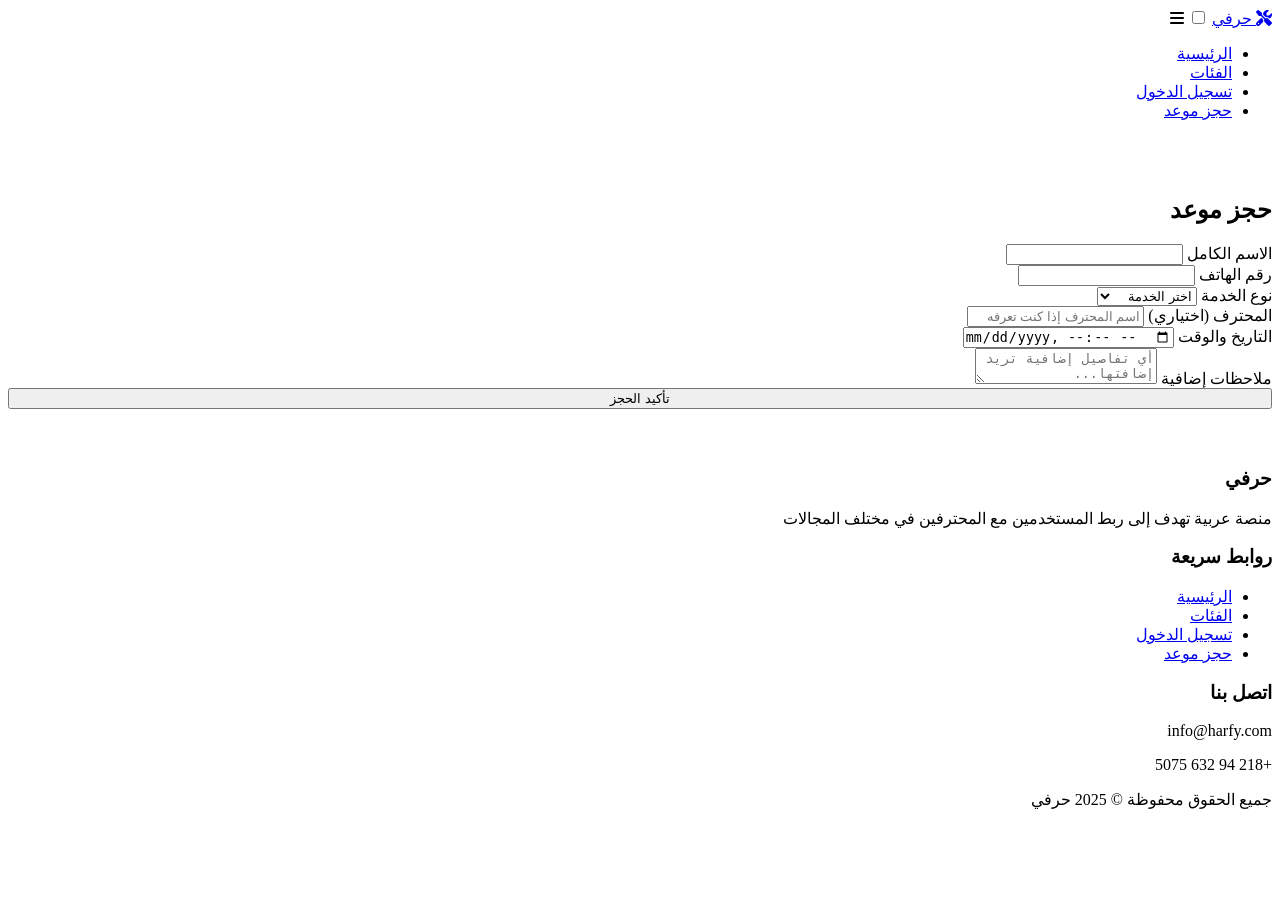
==== booking.html @ f02ce2a3 "Add files via upload" ====
<!DOCTYPE html>
<html lang="ar" dir="rtl">
<head>
    <meta charset="UTF-8">
    <meta name="viewport" content="width=device-width, initial-scale=1.0">
    <title>حجز موعد - حرفي</title>
    <link rel="stylesheet" href="css/style.css">
    <link rel="stylesheet" href="https://cdnjs.cloudflare.com/ajax/libs/font-awesome/6.4.0/css/all.min.css">
</head>
<body>
    <!-- شريط التنقل -->
    <nav class="navbar">
        <div class="container">
            <a href="index.html" class="logo"><i class="fas fa-tools"> </i> حرفي</a>
            <input type="checkbox" id="menu-toggle" class="menu-checkbox">
            <label for="menu-toggle" class="menu-toggle">
                <i class="fas fa-bars"></i>
            </label>
            <ul class="nav-links">
                <li><a href="index.html">الرئيسية</a></li>
                <li><a href="categories.html">الفئات</a></li>
                <li><a href="login.html">تسجيل الدخول</a></li>
                <li><a href="booking.html" class="active">حجز موعد</a></li>
            </ul>
        </div>
    </nav>

    <!-- نموذج الحجز -->
    <section class="categories" style="padding: 40px 0;">
        <div class="container">
            <h2 class="section-title">حجز موعد</h2>
            <form class="booking-form" id="bookingForm" action="thank-you.html" method="get">
                <div class="form-group">
                    <label for="name">الاسم الكامل</label>
                    <input type="text" id="name" name="name" required>
                </div>
                <div class="form-group">
                    <label for="phone">رقم الهاتف</label>
                    <input type="tel" id="phone" name="phone" required>
                </div>
                <div class="form-group">
                    <label for="service">نوع الخدمة</label>
                    <select id="service" name="service" required>
                        <option value="">اختر الخدمة</option>
                        <option value="طبيب أسنان">طبيب أسنان</option>
                        <option value="نجار">نجار</option>
                        <option value="سباك">سباك</option>
                        <option value="مبرمج">مبرمج</option>
                        <option value="معلم خصوصي">معلم خصوصي</option>
                    </select>
                </div>
                <div class="form-group">
                    <label for="professional">المحترف (اختياري)</label>
                    <input type="text" id="professional" name="professional" placeholder="اسم المحترف إذا كنت تعرفه">
                </div>
                <div class="form-group">
                    <label for="date">التاريخ والوقت</label>
                    <input type="datetime-local" id="date" name="date" required>
                </div>
                <div class="form-group">
                    <label for="message">ملاحظات إضافية</label>
                    <textarea id="message" name="message" placeholder="أي تفاصيل إضافية تريد إضافتها..."></textarea>
                </div>
                <button type="submit" class="btn-primary" style="width: 100%;">تأكيد الحجز</button>
            </form>
        </div>
    </section>

    <!-- التذييل -->
    <footer class="footer">
        <div class="container">
            <div class="footer-content">
                <div class="footer-section">
                    <h3>حرفي</h3>
                    <p>منصة عربية تهدف إلى ربط المستخدمين مع المحترفين في مختلف المجالات</p>
                </div>
                <div class="footer-section">
                    <h3>روابط سريعة</h3>
                    <ul>
                        <li><a href="index.html">الرئيسية</a></li>
                        <li><a href="categories.html">الفئات</a></li>
                        <li><a href="login.html">تسجيل الدخول</a></li>
                        <li><a href="booking.html">حجز موعد</a></li>
                    </ul>
                </div>
                <div class="footer-section">
                    <h3>اتصل بنا</h3>
                    <p><i class=" fa-envelope"></i> info@harfy.com</p>
                    <p><i class=" fa-phone"></i>+218 94 632 5075</p>
                </div>
            </div>
            <div class="footer-bottom">
                <p>جميع الحقوق محفوظة &copy; 2025 حرفي</p>
            </div>
        </div>
    </footer>
</body>
</html>
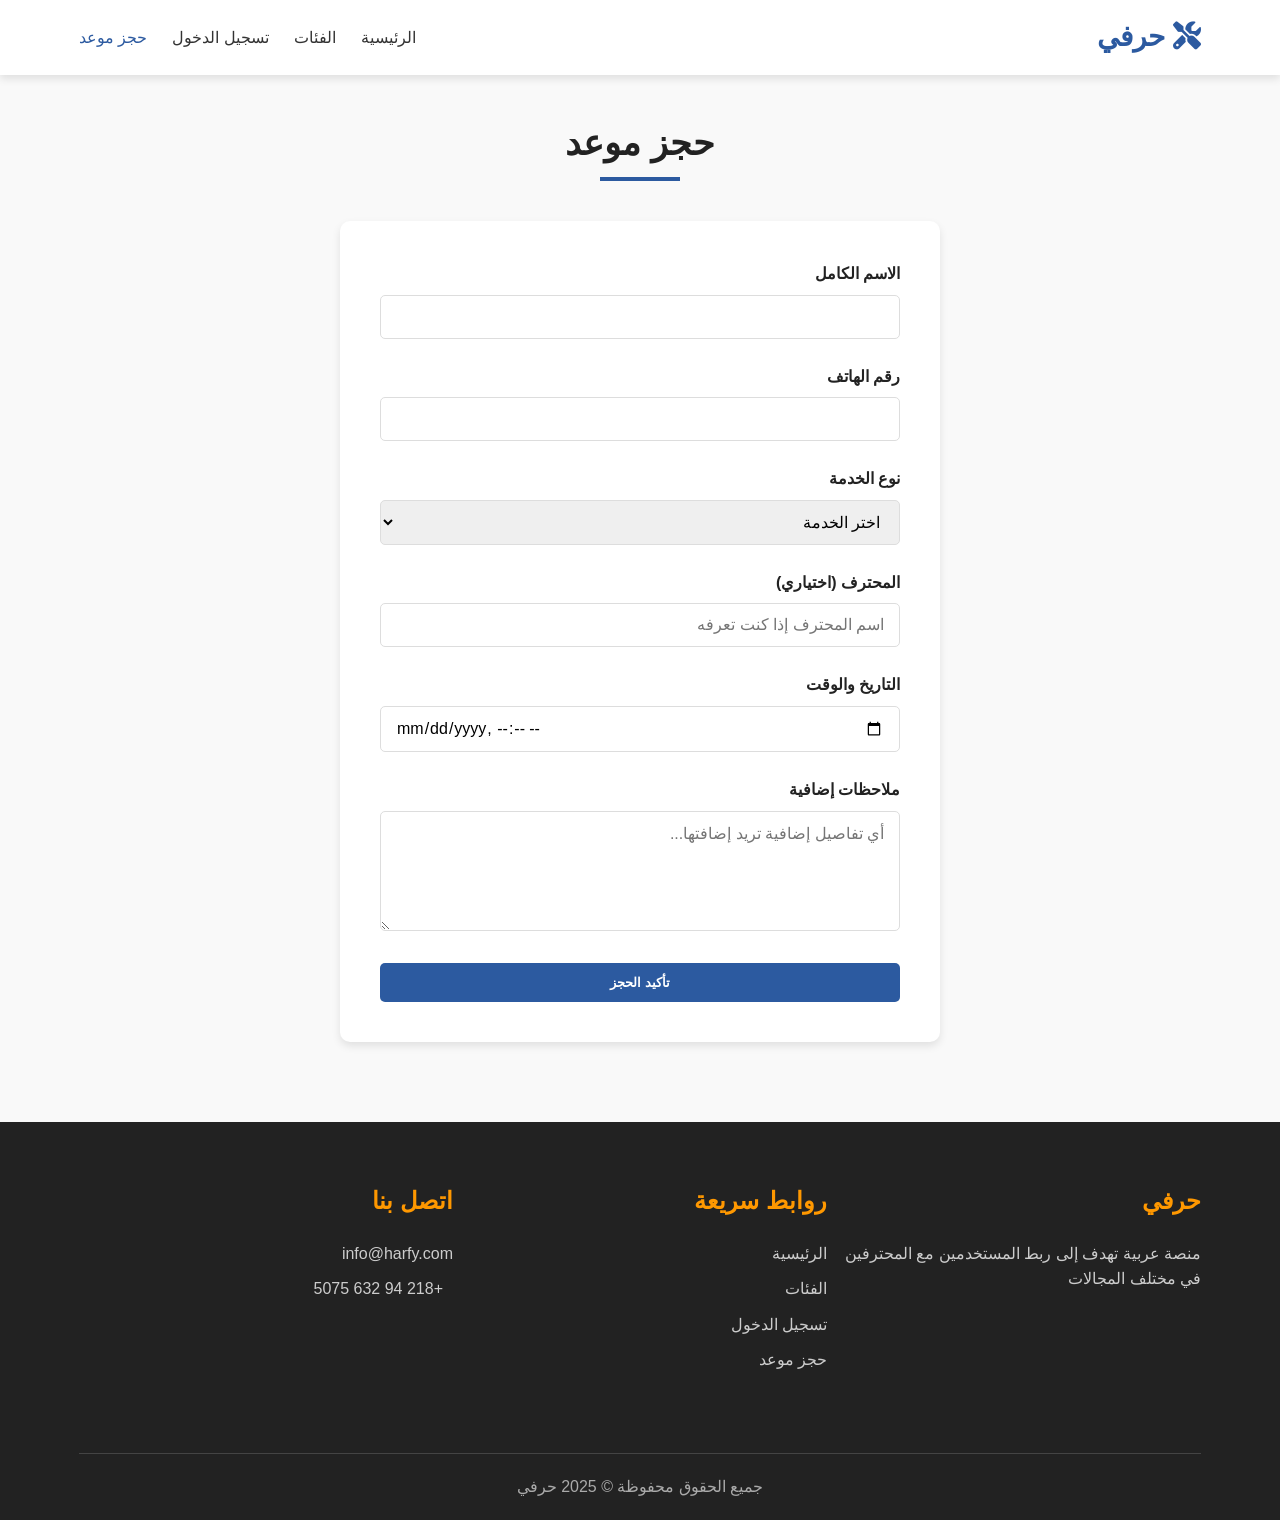
==== commit 3db83ae4: "Fix HTML structure and stylesheet path Updated the HTML structure and corrected the stylesheet path." ====
--- a/booking.html
+++ b/booking.html
@@ -4,7 +4,7 @@
     <meta charset="UTF-8">
     <meta name="viewport" content="width=device-width, initial-scale=1.0">
     <title>حجز موعد - حرفي</title>
-    <link rel="stylesheet" href="css/style.css">
+    <link rel="stylesheet" href="CSS/style.css">
     <link rel="stylesheet" href="https://cdnjs.cloudflare.com/ajax/libs/font-awesome/6.4.0/css/all.min.css">
 </head>
 <body>
@@ -95,4 +95,5 @@
         </div>
     </footer>
 </body>
-</html>+
+</html>
--- a/CSS/style.css
+++ b/CSS/style.css
@@ -0,0 +1,959 @@
+/* ==================== */
+/* أساسيات وإعدادات عامة */
+/* ==================== */
+* {
+    margin: 0;
+    padding: 0;
+    box-sizing: border-box;
+    font-family: 'Segoe UI', Tahoma, Geneva, Verdana, sans-serif;
+}
+
+:root {
+    --primary-color: #2c5aa0;
+    --secondary-color: #4CAF50;
+    --accent-color: #FF9800;
+    --text-color: #333;
+    --light-color: #f9f9f9;
+    --dark-color: #222;
+    --gray-color: #777;
+    --shadow: 0 4px 8px rgba(0, 0, 0, 0.1);
+}
+
+body {
+    background-color: #fff;
+    color: var(--text-color);
+    line-height: 1.6;
+    direction: rtl;
+}
+
+.container {
+    width: 90%;
+    max-width: 1200px;
+    margin: 0 auto;
+    padding: 0 15px;
+}
+
+/* ==================== */
+/* التخطيط والمكونات العامة */
+/* ==================== */
+.section-title {
+    text-align: center;
+    margin-bottom: 50px;
+    font-size: 2.2rem;
+    color: var(--dark-color);
+    position: relative;
+}
+
+.section-title::after {
+    content: '';
+    position: absolute;
+    width: 80px;
+    height: 4px;
+    background-color: var(--primary-color);
+    bottom: -10px;
+    right: 50%;
+    transform: translateX(50%);
+}
+
+.btn-primary {
+    display: inline-block;
+    background-color: var(--primary-color);
+    color: white;
+    padding: 12px 30px;
+    border-radius: 5px;
+    text-decoration: none;
+    font-weight: 600;
+    transition: background-color 0.3s;
+    border: none;
+    cursor: pointer;
+}
+
+.btn-primary:hover {
+    background-color: #1e3d6f;
+}
+
+.form-group {
+    margin-bottom: 25px;
+}
+
+.form-group label {
+    display: block;
+    margin-bottom: 8px;
+    font-weight: 600;
+    color: var(--dark-color);
+}
+
+.form-group input,
+.form-group select,
+.form-group textarea {
+    width: 100%;
+    padding: 12px 15px;
+    border: 1px solid #ddd;
+    border-radius: 5px;
+    font-size: 1rem;
+}
+
+.form-group textarea {
+    height: 120px;
+    resize: vertical;
+}
+
+/* ==================== */
+/* شريط التنقل */
+/* ==================== */
+.navbar {
+    background-color: #fff;
+    box-shadow: var(--shadow);
+    position: sticky;
+    top: 0;
+    z-index: 1000;
+    padding: 15px 0;
+}
+
+.navbar .container {
+    display: flex;
+    justify-content: space-between;
+    align-items: center;
+    position: relative;
+}
+
+.logo {
+    font-size: 28px;
+    font-weight: 700;
+    color: var(--primary-color);
+    text-decoration: none;
+}
+
+.nav-links {
+    display: flex;
+    list-style: none;
+}
+
+.nav-links li {
+    margin-right: 25px;
+}
+
+.nav-links a {
+    text-decoration: none;
+    color: var(--text-color);
+    font-weight: 500;
+    transition: color 0.3s;
+}
+
+.nav-links a:hover,
+.nav-links a.active {
+    color: var(--primary-color);
+}
+
+/* تنسيق القائمة المنسدلة (بدون JavaScript) */
+.menu-checkbox {
+    display: none;
+}
+
+.menu-toggle {
+    display: none;
+    font-size: 1.5rem;
+    cursor: pointer;
+    color: var(--primary-color);
+    padding: 10px;
+    border-radius: 4px;
+    transition: background-color 0.3s;
+}
+
+.menu-toggle:hover {
+    background-color: rgba(0, 0, 0, 0.05);
+}
+
+/* ==================== */
+/* الصفحة الرئيسية */
+/* ==================== */
+/* قسم الهيرو */
+.hero {
+    padding: 80px 0;
+    background: linear-gradient(to left, #f8f9fa, #e9ecef);
+}
+
+.hero .container {
+    display: flex;
+    align-items: center;
+    justify-content: space-between;
+    flex-wrap: wrap;
+}
+
+.hero-content {
+    flex: 1;
+    min-width: 300px;
+    margin-bottom: 30px;
+}
+
+.hero-content h1 {
+    font-size: 2.8rem;
+    margin-bottom: 20px;
+    color: var(--dark-color);
+}
+
+.hero-content p {
+    font-size: 1.2rem;
+    color: var(--gray-color);
+    margin-bottom: 30px;
+}
+
+.hero-image {
+    flex: 1;
+    min-width: 300px;
+}
+
+.hero-image img {
+    width: 100%;
+    border-radius: 50%;
+    box-shadow: var(--shadow);
+    transition: all 0.4s ease;
+    transform-origin: center center;
+}
+.hero-image:hover img {
+    transform: scale(1.05);
+    box-shadow: 0 12px 30px rgba(255, 155, 33, 0.842);
+}
+
+/* قسم الفئات */
+.categories {
+    padding: 80px 0;
+    background-color: var(--light-color);
+}
+
+.categories-grid {
+    display: grid;
+    grid-template-columns: repeat(auto-fill, minmax(250px, 1fr));
+    gap: 30px;
+}
+
+.category-card {
+    background-color: white;
+    padding: 30px 20px;
+    border-radius: 10px;
+    text-align: center;
+    box-shadow: var(--shadow);
+    transition: transform 0.3s;
+}
+
+.category-card:hover {
+    transform: translateY(-10px);
+}
+
+.category-card i {
+    font-size: 50px;
+    color: var(--primary-color);
+    margin-bottom: 20px;
+}
+
+.category-card h3 {
+    margin-bottom: 15px;
+    color: var(--dark-color);
+}
+
+.category-card p {
+    color: var(--gray-color);
+}
+
+/* قسم كيف يعمل */
+.how-it-works {
+    padding: 80px 0;
+}
+
+.steps {
+    display: flex;
+    justify-content: space-between;
+    flex-wrap: wrap;
+}
+
+.step {
+    flex: 1;
+    min-width: 200px;
+    text-align: center;
+    padding: 20px;
+    margin: 10px;
+}
+
+.step-number {
+    display: inline-block;
+    width: 50px;
+    height: 50px;
+    background-color: var(--primary-color);
+    color: white;
+    border-radius: 50%;
+    line-height: 50px;
+    font-size: 24px;
+    font-weight: bold;
+    margin-bottom: 20px;
+}
+
+.step h3 {
+    margin-bottom: 15px;
+    color: var(--dark-color);
+}
+
+.step p {
+    color: var(--gray-color);
+}
+
+/* ==================== */
+/* صفحة الفئات */
+/* ==================== */
+/* مسار التنقل */
+.breadcrumb {
+    background-color: #f1f5f9;
+    padding: 15px 0;
+    margin-bottom: 40px;
+}
+
+.breadcrumb-links {
+    display: flex;
+    gap: 10px;
+    font-size: 0.95rem;
+}
+
+.breadcrumb-links a {
+    color: var(--text-color);
+    text-decoration: none;
+}
+
+.breadcrumb-links a:hover {
+    color: var(--primary-color);
+}
+
+.breadcrumb-links .separator {
+    color: var(--gray-color);
+}
+
+/* تنسيق المقدمة في صفحة الفئات */
+.page-intro {
+    text-align: center;
+    margin-bottom: 40px;
+    font-size: 1.1rem;
+    color: var(--gray-color);
+}
+
+/* قسم تفاصيل الفئة */
+.category-detail {
+    margin: 50px 0;
+    padding: 30px;
+    background-color: #f8f9fa;
+    border-radius: 10px;
+    box-shadow: 0 4px 8px rgba(0, 0, 0, 0.05);
+}
+
+.category-detail h2 {
+    color: var(--primary-color);
+    margin-bottom: 25px;
+    padding-bottom: 15px;
+    border-bottom: 2px solid #eaeaea;
+    display: flex;
+    align-items: center;
+}
+
+.category-detail h2 i {
+    margin-left: 15px;
+    font-size: 1.8rem;
+}
+
+.category-intro {
+    font-size: 1.1rem;
+    line-height: 1.8;
+    color: var(--text-color);
+    margin-bottom: 25px;
+}
+
+/* إحصائيات الفئة */
+.category-stats {
+    display: flex;
+    gap: 20px;
+    margin-bottom: 25px;
+    flex-wrap: wrap;
+}
+
+.stat-item {
+    display: flex;
+    align-items: center;
+    gap: 10px;
+    padding: 10px 15px;
+    background-color: white;
+    border-radius: 8px;
+    box-shadow: 0 2px 5px rgba(0, 0, 0, 0.05);
+}
+
+.stat-item i {
+    color: var(--primary-color);
+    font-size: 1.5rem;
+}
+
+.stat-text span {
+    display: block;
+}
+
+.stat-value {
+    font-weight: bold;
+    font-size: 1.2rem;
+}
+
+.stat-label {
+    font-size: 0.9rem;
+    color: var(--gray-color);
+}
+
+/* قائمة المحترفين */
+.professionals-list {
+    display: grid;
+    grid-template-columns: repeat(auto-fill, minmax(280px, 1fr));
+    gap: 25px;
+    margin-top: 30px;
+}
+
+.professional-item {
+    background: white;
+    border-radius: 8px;
+    overflow: hidden;
+    box-shadow: 0 3px 10px rgba(0, 0, 0, 0.08);
+    transition: transform 0.3s, box-shadow 0.3s;
+}
+
+.professional-item:hover {
+    transform: translateY(-5px);
+    box-shadow: 0 6px 15px rgba(0, 0, 0, 0.1);
+}
+
+.professional-img {
+    height: 180px;
+    width: 100%;
+    overflow: hidden;
+}
+
+.professional-img img {
+    width: 100%;
+    height: 100%;
+    object-fit: cover;
+}
+
+.professional-info {
+    padding: 20px;
+}
+
+.professional-name {
+    font-size: 1.3rem;
+    margin-bottom: 8px;
+    color: var(--dark-color);
+}
+
+.professional-rating {
+    color: #FF9800;
+    margin-bottom: 10px;
+}
+
+.professional-location {
+    color: var(--gray-color);
+    font-size: 0.9rem;
+    margin-bottom: 15px;
+}
+
+.professional-location i {
+    margin-left: 5px;
+}
+
+.professional-skills {
+    display: flex;
+    flex-wrap: wrap;
+    gap: 8px;
+    margin-bottom: 15px;
+}
+
+.skill-tag {
+    background-color: #eef4ff;
+    color: var(--primary-color);
+    padding: 5px 10px;
+    border-radius: 20px;
+    font-size: 0.85rem;
+}
+
+.professional-footer {
+    display: flex;
+    justify-content: space-between;
+    align-items: center;
+    margin-top: 15px;
+}
+
+.professional-price {
+    font-weight: bold;
+    color: var(--primary-color);
+}
+
+/* تنسيق أزرار الحجز في صفحة الفئات */
+.professional-info .btn-primary {
+    padding: 8px 15px;
+    font-size: 0.9rem;
+}
+
+/* روابط الفئات السريعة */
+.category-quick-links {
+    background-color: #f0f7ff;
+    padding: 30px;
+    border-radius: 10px;
+    margin: 50px 0;
+    text-align: center;
+}
+
+.category-quick-links h3 {
+    margin-bottom: 20px;
+}
+
+.category-quick-links .links-container {
+    display: flex;
+    flex-wrap: wrap;
+    justify-content: center;
+    gap: 15px;
+}
+
+.category-quick-links .btn-primary {
+    padding: 10px 20px;
+    margin: 5px;
+}
+
+/* ==================== */
+/* صفحة الحجز */
+/* ==================== */
+.booking-form {
+    max-width: 600px;
+    margin: 40px auto;
+    background-color: white;
+    padding: 40px;
+    border-radius: 10px;
+    box-shadow: var(--shadow);
+}
+
+/* ==================== */
+/* صفحات المصادقة (تسجيل دخول وتسجيل) */
+/* ==================== */
+.login-section {
+    padding: 60px 0;
+    background-color: var(--light-color);
+    min-height: 70vh;
+}
+
+.login-container {
+    display: flex;
+    justify-content: center;
+    align-items: center;
+    padding: 20px 0;
+}
+
+.login-box {
+    width: 100%;
+    max-width: 450px;
+    background: white;
+    border-radius: 10px;
+    box-shadow: 0 5px 20px rgba(0, 0, 0, 0.08);
+    overflow: hidden;
+    margin: 0 auto;
+}
+
+/* رأس النموذج */
+.login-header, .register-header {
+    text-align: center;
+    padding: 30px 40px 10px;
+    border-bottom: 1px solid #eee;
+}
+
+.login-icon, .register-icon {
+    color: white;
+    width: 70px;
+    height: 70px;
+    border-radius: 50%;
+    display: inline-flex;
+    align-items: center;
+    justify-content: center;
+    margin-bottom: 20px;
+    font-size: 1.8rem;
+}
+
+.login-icon {
+    background-color: var(--primary-color);
+}
+
+.register-icon {
+    background-color: var(--secondary-color);
+}
+
+.login-header h2, .register-header h2 {
+    margin-bottom: 10px;
+    color: var(--dark-color);
+    font-size: 1.6rem;
+}
+
+.login-header p, .register-header p {
+    color: var(--gray-color);
+    font-size: 0.95rem;
+    margin-bottom: 20px;
+}
+
+/* النموذج */
+.login-form {
+    padding: 30px 40px;
+}
+
+/* حقول الإدخال */
+.input-with-icon {
+    position: relative;
+}
+
+.input-with-icon i {
+    position: absolute;
+    right: 15px;
+    top: 50%;
+    transform: translateY(-50%);
+    color: var(--gray-color);
+    font-size: 1rem;
+}
+
+.input-with-icon input {
+    width: 100%;
+    padding: 12px 45px 12px 15px;
+    border: 1px solid #ddd;
+    border-radius: 5px;
+    font-size: 1rem;
+    transition: border-color 0.3s;
+}
+
+.input-with-icon input:focus {
+    border-color: var(--primary-color);
+    outline: none;
+    box-shadow: 0 0 0 2px rgba(44, 90, 160, 0.1);
+}
+
+/* خيارات تسجيل الدخول */
+.login-options {
+    display: flex;
+    justify-content: space-between;
+    align-items: center;
+    margin-bottom: 25px;
+}
+
+.remember-me {
+    display: flex;
+    align-items: center;
+    cursor: pointer;
+}
+
+.remember-me input {
+    margin-left: 8px;
+}
+
+.remember-me span {
+    font-size: 0.9rem;
+    color: var(--gray-color);
+}
+
+.forgot-password {
+    color: var(--primary-color);
+    text-decoration: none;
+    font-size: 0.9rem;
+}
+
+.forgot-password:hover {
+    text-decoration: underline;
+}
+
+/* زر الإرسال */
+.login-submit-btn, .register-submit-btn {
+    width: 100%;
+    padding: 14px;
+    font-size: 1rem;
+    font-weight: 600;
+    color: white;
+    border: none;
+    border-radius: 5px;
+    cursor: pointer;
+    transition: background-color 0.3s;
+}
+
+.login-submit-btn {
+    background-color: var(--primary-color);
+}
+
+.login-submit-btn:hover {
+    background-color: #1e3d6f;
+}
+
+.register-submit-btn {
+    background-color: var(--secondary-color);
+}
+
+.register-submit-btn:hover {
+    background-color: #3d8b40;
+}
+
+/* رابط إنشاء حساب وتسجيل الدخول */
+.register-link, .login-link {
+    text-align: center;
+    margin-top: 25px;
+    padding-top: 20px;
+    border-top: 1px solid #eee;
+}
+
+.register-link p, .login-link p {
+    color: var(--gray-color);
+    font-size: 0.95rem;
+}
+
+.register-link a, .login-link a {
+    color: var(--primary-color);
+    text-decoration: none;
+    font-weight: 600;
+    margin-right: 5px;
+}
+
+.register-link a:hover, .login-link a:hover {
+    text-decoration: underline;
+}
+
+/* شروط الاستخدام */
+.terms-agreement {
+    margin: 20px 0 25px;
+}
+
+.terms-checkbox {
+    display: flex;
+    align-items: flex-start;
+    cursor: pointer;
+}
+
+.terms-checkbox input {
+    margin-left: 8px;
+    margin-top: 3px;
+}
+
+.terms-checkbox span {
+    font-size: 0.9rem;
+    color: var(--gray-color);
+    line-height: 1.5;
+}
+
+.terms-link {
+    color: var(--primary-color);
+    text-decoration: none;
+}
+
+.terms-link:hover {
+    text-decoration: underline;
+}
+
+/* ==================== */
+/* التذييل */
+/* ==================== */
+.footer {
+    background-color: var(--dark-color);
+    color: white;
+    padding: 60px 0 20px;
+}
+
+.footer-content {
+    display: flex;
+    justify-content: space-between;
+    flex-wrap: wrap;
+    margin-bottom: 40px;
+}
+
+.footer-section {
+    flex: 1;
+    min-width: 250px;
+    margin-bottom: 30px;
+}
+
+.footer-section h3 {
+    margin-bottom: 20px;
+    font-size: 1.5rem;
+    color: var(--accent-color);
+}
+
+.footer-section p {
+    margin-bottom: 10px;
+    color: #ccc;
+}
+
+.footer-section ul {
+    list-style: none;
+}
+
+.footer-section ul li {
+    margin-bottom: 10px;
+}
+
+.footer-section a {
+    color: #ccc;
+    text-decoration: none;
+    transition: color 0.3s;
+}
+
+.footer-section a:hover {
+    color: var(--accent-color);
+}
+
+.footer-section i {
+    margin-left: 10px;
+    color: var(--accent-color);
+}
+
+.footer-bottom {
+    text-align: center;
+    padding-top: 20px;
+    border-top: 1px solid #444;
+    color: #aaa;
+}
+
+/* ==================== */
+/* التصميم المتجاوب */
+/* ==================== */
+@media (max-width: 768px) {
+    /* القائمة المنسدلة */
+    .menu-toggle {
+        display: block;
+    }
+    
+    .nav-links {
+        position: fixed;
+        top: 70px;
+        right: -100%;
+        width: 80%;
+        height: calc(100vh - 70px);
+        background-color: white;
+        flex-direction: column;
+        align-items: center;
+        padding-top: 40px;
+        transition: right 0.3s ease;
+        box-shadow: var(--shadow);
+        z-index: 999;
+    }
+    
+    /* عند تفعيل checkbox تظهر القائمة */
+    .menu-checkbox:checked ~ .nav-links {
+        right: 0;
+    }
+    
+    .nav-links li {
+        margin: 20px 0;
+        width: 100%;
+        text-align: center;
+    }
+    
+    .nav-links a {
+        display: block;
+        padding: 15px;
+        font-size: 1.1rem;
+        border-bottom: 1px solid #f0f0f0;
+        width: 100%;
+    }
+    
+    .nav-links a:hover {
+        background-color: #f5f5f5;
+    }
+    
+    /* محتوى متجاوب */
+    .hero-content h1 {
+        font-size: 2.2rem;
+    }
+    
+    .steps {
+        flex-direction: column;
+    }
+    
+    .step {
+        margin-bottom: 30px;
+    }
+    
+    .category-detail {
+        padding: 20px;
+    }
+    
+    .category-stats {
+        flex-direction: column;
+    }
+    
+    .professional-footer {
+        flex-direction: column;
+        align-items: flex-start;
+        gap: 15px;
+    }
+    
+    .professional-footer .btn-primary {
+        width: 100%;
+        text-align: center;
+    }
+    
+    /* صفحات المصادقة */
+    .login-box {
+        max-width: 100%;
+        margin: 0 15px;
+    }
+    
+    .login-form {
+        padding: 25px;
+    }
+    
+    .login-header,
+    .register-header {
+        padding: 25px 25px 10px;
+    }
+    
+    .login-header h2,
+    .register-header h2 {
+        font-size: 1.4rem;
+    }
+    
+    .login-options {
+        flex-direction: column;
+        align-items: flex-start;
+        gap: 15px;
+    }
+    
+    .forgot-password {
+        align-self: flex-end;
+    }
+}
+
+@media (max-width: 480px) {
+    .breadcrumb-links {
+        font-size: 0.85rem;
+    }
+    
+    .category-detail h2 {
+        font-size: 1.5rem;
+    }
+    
+    .category-intro {
+        font-size: 1rem;
+    }
+    
+    .hero-content h1 {
+        font-size: 1.8rem;
+    }
+    
+    .hero-content p {
+        font-size: 1rem;
+    }
+    
+    .section-title {
+        font-size: 1.8rem;
+    }
+    
+    .category-card {
+        padding: 20px 15px;
+    }
+    
+    .booking-form {
+        padding: 20px;
+    }
+}
+
+/* على الشاشات الكبيرة */
+@media (min-width: 769px) {
+    .nav-links {
+        display: flex;
+    }
+}
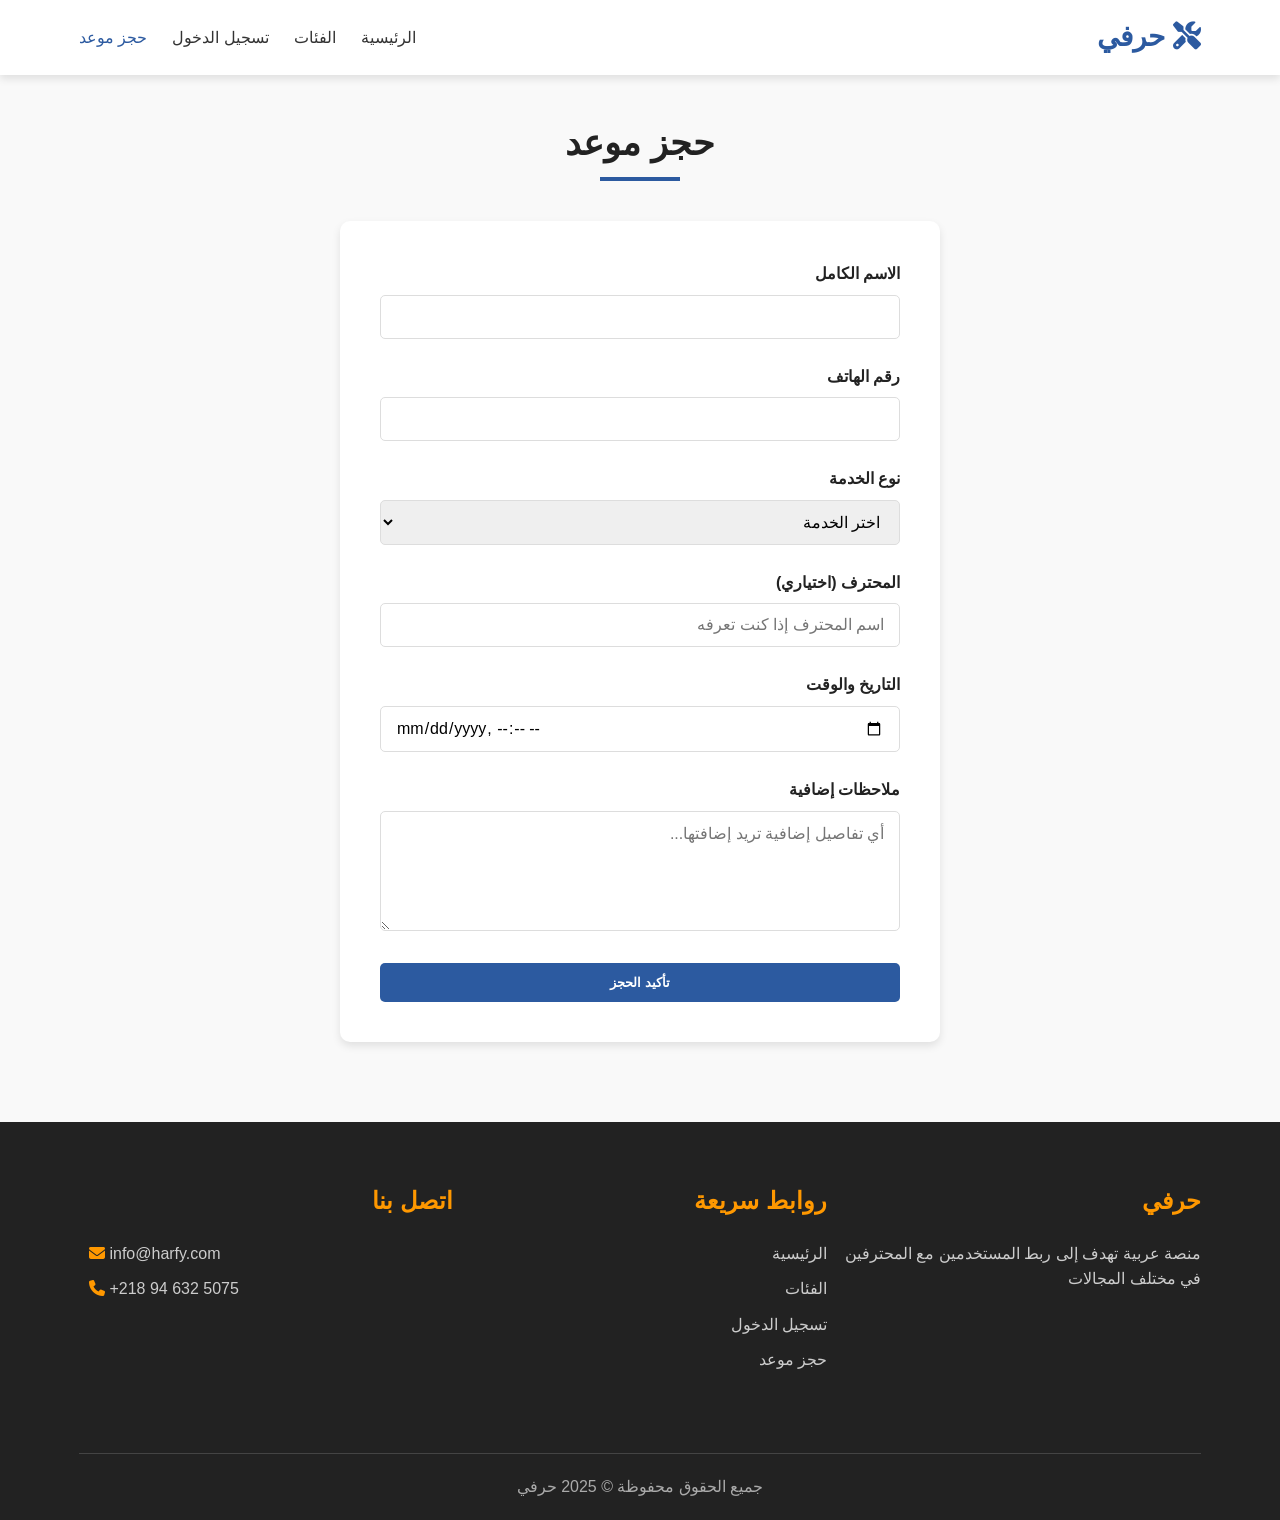
==== commit 0134aef2: "Fix HTML encoding issues in booking.html" ====
--- a/booking.html
+++ b/booking.html
@@ -85,8 +85,8 @@
                 </div>
                 <div class="footer-section">
                     <h3>اتصل بنا</h3>
-                    <p><i class=" fa-envelope"></i> info@harfy.com</p>
-                    <p><i class=" fa-phone"></i>+218 94 632 5075</p>
+                     <p dir="ltr"><i class="fas fa-envelope"></i> info@harfy.com</p>
+                    <p dir="ltr"><i class="fas fa-phone" ></i> +218 94 632 5075</p>
                 </div>
             </div>
             <div class="footer-bottom">
@@ -97,3 +97,4 @@
 </body>
 
 </html>
+
